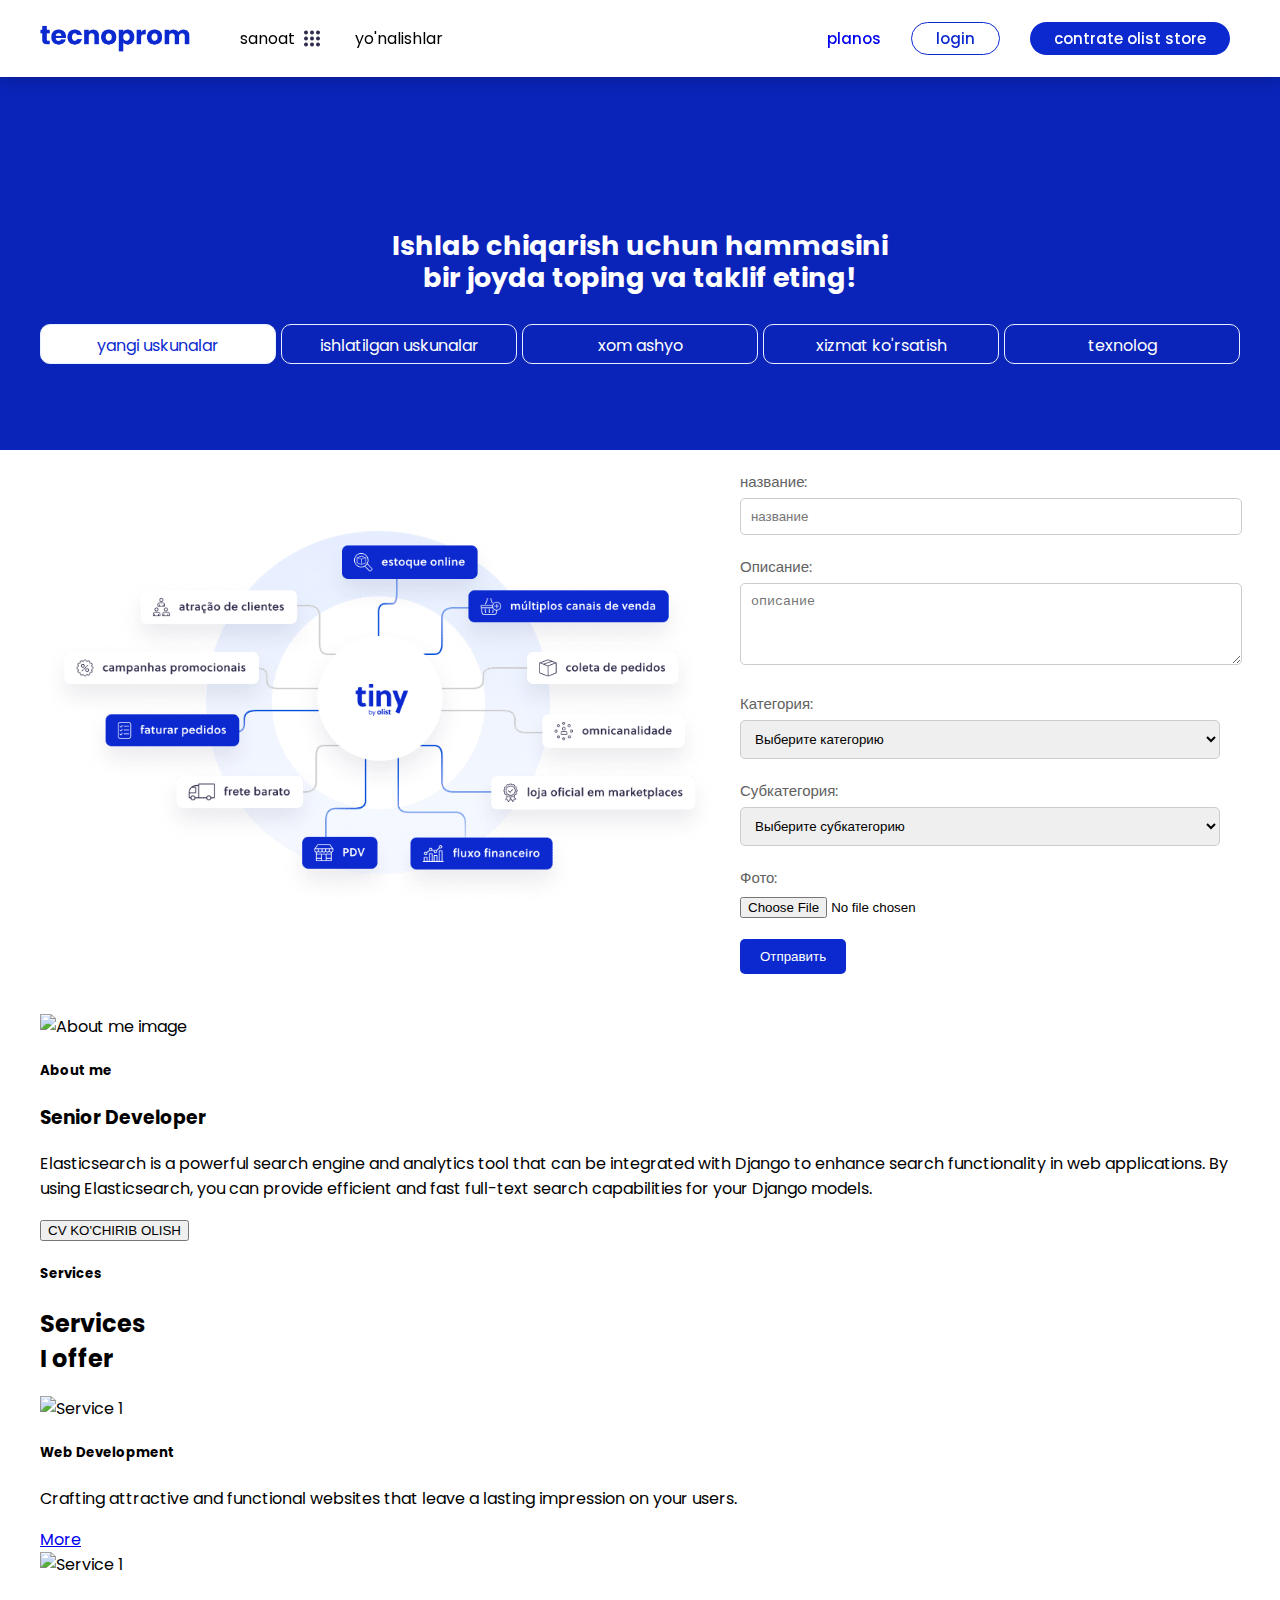
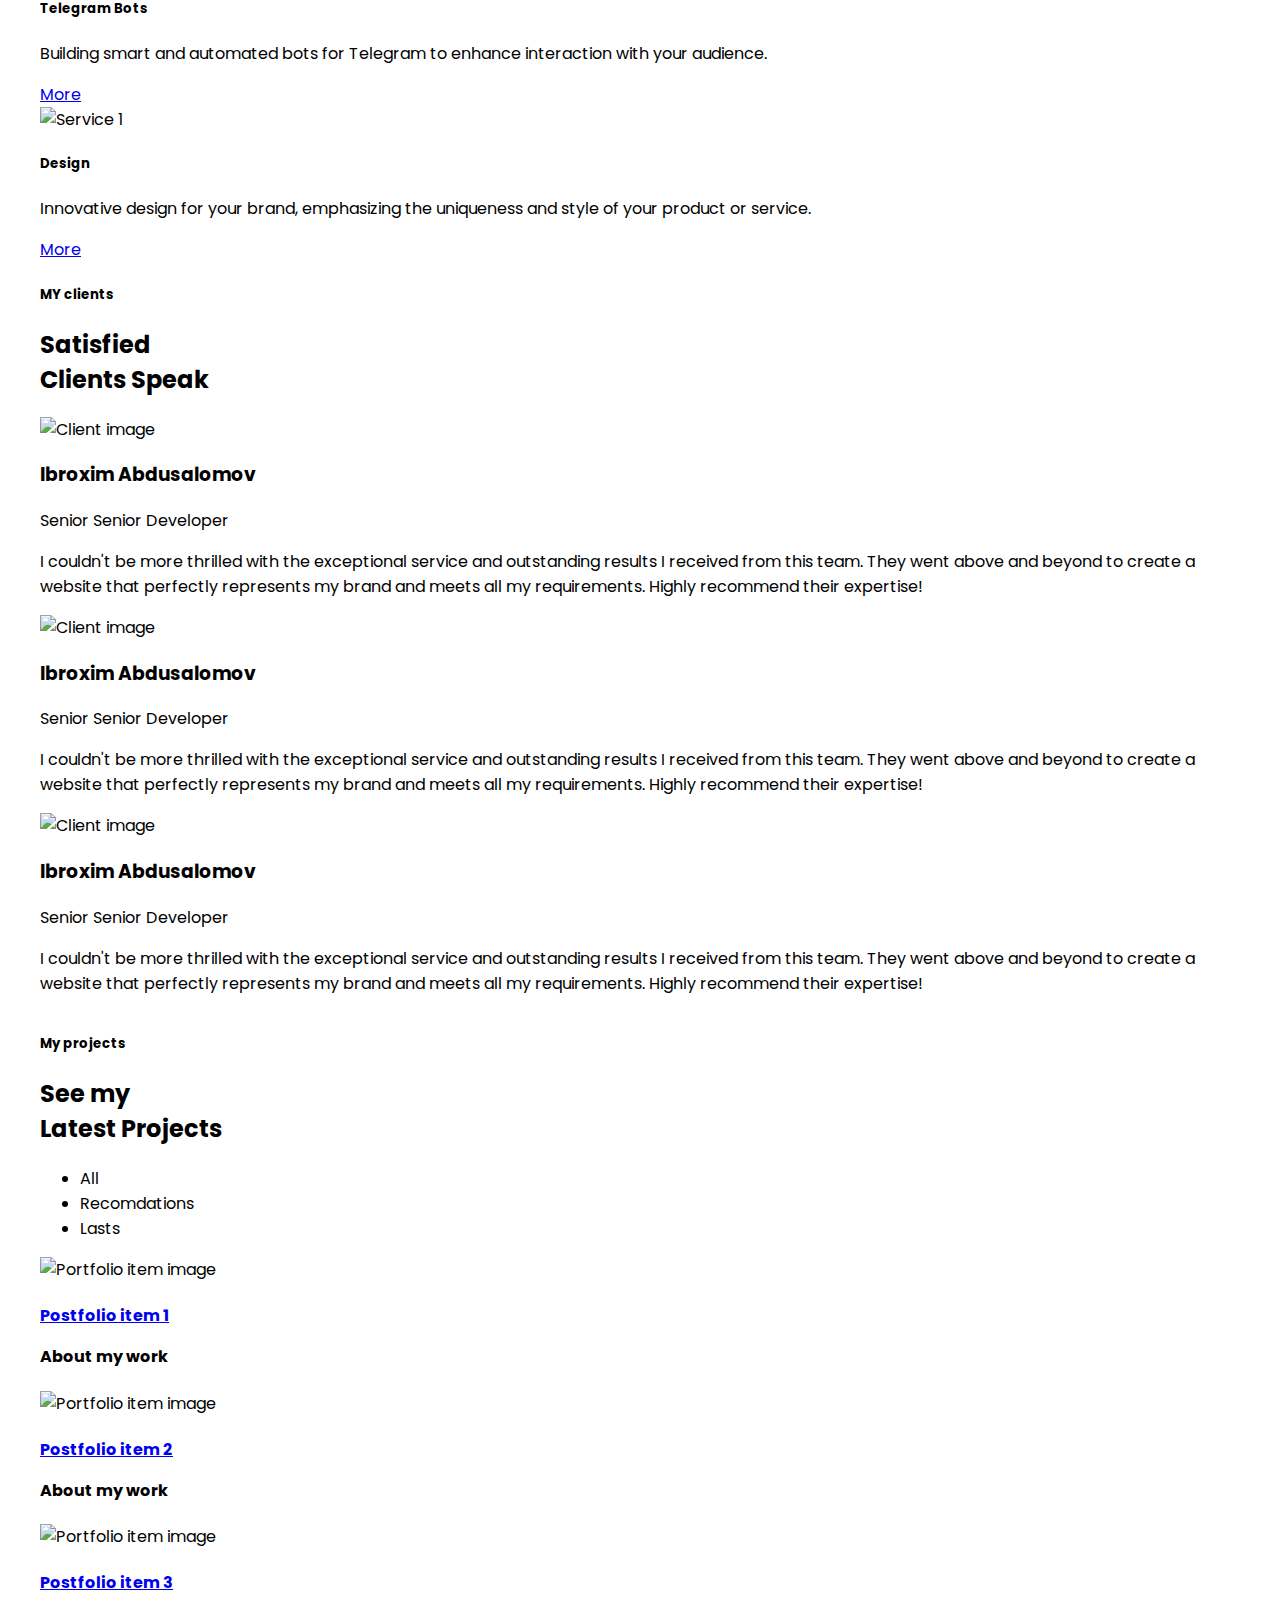
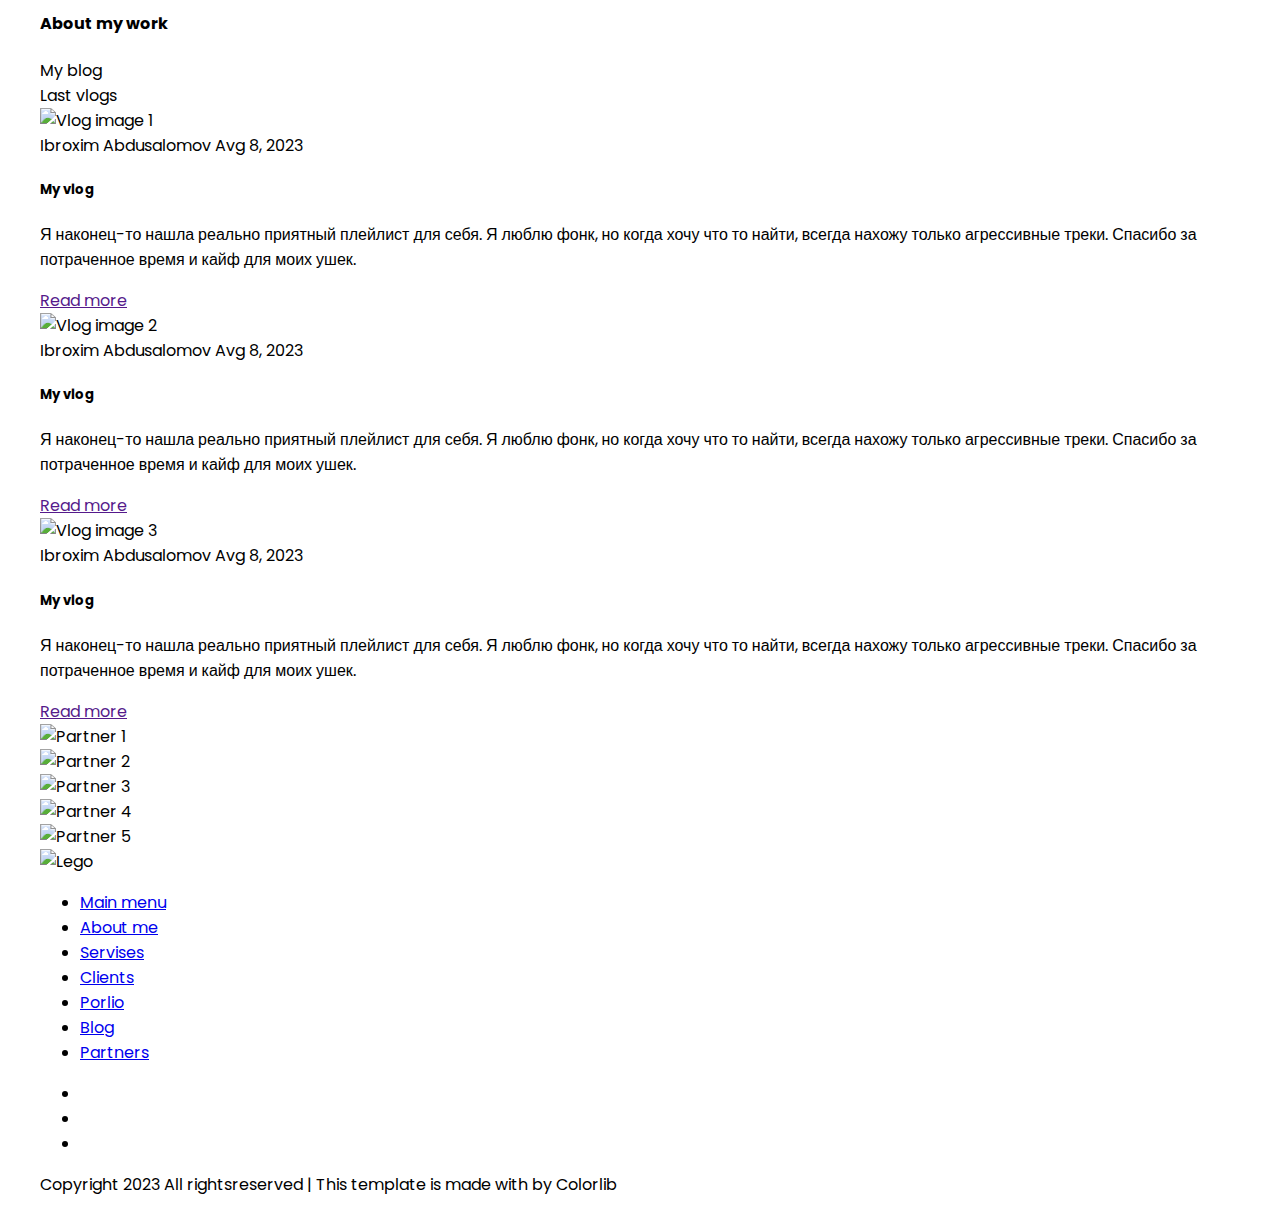
==== test.html @ 876601b6 "form and image seccess" ====
<!DOCTYPE html>
<html lang="en">
<head>
    <title>Me Web Servises</title>
    <meta charset="UTF-8">
    <meta name="viewport" content="width=device-width, initial=scale=1">
    <link rel="stylesheet" href="./css/style.css">
    <link rel="stylesheet" href="./css/main.css">
    <link rel="stylesheet" href="./css/shared.css">
    <link rel="stylesheet" href="./js/style.js">
    <link rel="stylesheet" href="https://cdnjs.cloudflare.com/ajax/libs/font-awesome/6.4.2/css/all.min.css" integrity="sha512-z3gLpd7yknf1YoNbCzqRKc4qyor8gaKU1qmn+CShxbuBusANI9QpRohGBreCFkKxLhei6S9CQXFEbbKuqLg0DA==" crossorigin="anonymous" referrerpolicy="no-referrer" />
</head>

<body>
    <!-- Header section -->
    <header class="main-header">
        <div class="container">
            <div class="main-header__logo">
                <a href="index.html">
                    <img src="./images/TECNOPROM-LOGO.png" alt="logo">
                </a>
            </div>
            <div class="main-navigations">
                <nav class="main-navigation">
                    <a href="#" class="main-navigation__button">sanoat
                        <img src="./images/at.png" class="img__categories" alt="img for categories">
                    </a>
                    
                    <ul class="main-navigation__items">
                        <li class="main-navigation__item"><a href="#">Plastmassa</a></li>
                        <li class="main-navigation__item"><a href="#">Qadoqlash</a></li>
                        <li class="main-navigation__item"><a href="#">Tekstil</a></li>
                        <li class="main-navigation__item"><a href="#">Oziq-ovqat</a></li>
                        <li class="main-navigation__item"><a href="#">Agro</a></li>
                        <li class="main-navigation__item"><a href="#">Metall</a></li>
                    </ul>
                </nav>

                <nav class="main-navigation">
                    <a href="#" class="main-navigation__button">yo'nalishlar</a>
                    <ul class="main-navigation__items">
                        <li class="main-navigation__item">
                            <a href="#">
                                <img src="./images/yangi-uskunalar-24px.png" alt="">
                                Yangi uskunalar
                            </a>
                        </li>
                        <li class="main-navigation__item">
                            <a href="#">
                                <img src="./images/ishlatilgan-uskunalar-24px.png" alt="">
                                Ishlatilgan uskunalar
                            </a>
                        </li>
                        <li class="main-navigation__item">
                            <a href="#">
                                <img src="./images/icon-xomashyo-24px.png" alt="">
                                Xom ashyo
                            </a>
                        </li>
                        <li class="main-navigation__item">
                            <a href="#">
                                <img src="./images/sanoat-xomashyo-24px.png" alt="">
                                Xizmat ko'rsatish
                            </a>
                        </li>
                        <li class="main-navigation__item">
                            <a href="#">
                                <img src="./images/texnologlar-24px.png" alt="">
                                Texnologlar
                            </a>
                        </li>
                    </ul>
                </nav>
            </div>

            <div class="right-buttons">
                <ul class="buttons">
                    <li class="planos-button"><a href="#">planos</a></li>
                    <li class="login-button"><a href="#">login</a></li>
                    <li class="price-button"><a href="#price-form">contrate olist store</a></li>
                </ul>
            </div>
        </div>
    </header>
    <!-- /Header section -->

    <!-- Main section -->
    <div class="main-banner">
        <div class="container">
            <section id="price__form-section" class="price__form-section">
                <div class="price__form-text">
                    Ishlab chiqarish uchun hammasini <br> bir joyda toping va taklif eting!
                </div>
                <div class="price__form-buttons">
                    <ul class="price__form-button__items">
                        <li class="price__form-button__item btn_active" data-image="ilustra-ecossitema-tiny-desktop.png">
                            <a href="#">yangi uskunalar</a>
                        </li>
                        <li class="price__form-button__item" data-image="icon_path_2.png">
                            <a href="#">ishlatilgan uskunalar</a>
                        </li>
                        <li class="price__form-button__item" data-image="icon_path_3.png">
                            <a href="#">xom ashyo</a>
                        </li>
                        <li class="price__form-button__item" data-image="icon_path_4.png">
                            <a href="#">xizmat ko'rsatish</a>
                        </li>                
                        <li class="price__form-button__item" data-image="icon_path_4.png">
                            <a href="#">texnolog</a>
                        </li>
                    </ul>
                </div>
            </section>
        </div>    
    </div>


    <!-- /Main section -->

    <!-- Statictics -->
    <div id="price-form" class="container">
        <section class="price-form">
            <div class="price__image-form">
                <img id="bannerImage" src="./images/ilustra-ecossitema-tiny-desktop.png" alt="">
            </div>

            <div class="price__form-form">
                <form>
                    <div class="form-group">
                        <label for="name">название:</label>
                        <input type="text" id="name" name="name" required placeholder="название">
                    </div>
                    <div class="form-group">
                        <label for="description">Описание:</label>
                        <textarea id="description" name="description" rows="4" required placeholder="описание"></textarea>
                    </div>
                    <div class="form-group">
                        <label for="category">Категория:</label>
                        <select id="category" name="category" required>
                            <option value="" disabled selected>Выберите категорию</option>
                            <option value="yangi uskunalar">yangi uskunalar</option>
                            <option value="ishlatilgan uskunalar">ishlatilgan uskunalar</option>
                            <option value="xom ashyo">xom ashyo</option>
                            <option value="xizmat ko'rsatish">xizmat ko'rsatish</option>
                            <option value="texnolog">texnolog</option>
                            <!-- Другие варианты категорий -->
                        </select>
                    </div>
                    <div class="form-group">
                        <label for="subcategory">Субкатегория:</label>
                        <select id="subcategory" name="subcategory" required>
                            <option value="" disabled selected>Выберите субкатегорию</option>
                            <option value="Субкатегория 1">Субкатегория 1</option>
                            <option value="Субкатегория 2">Субкатегория 2</option>
                            <!-- Другие варианты субкатегорий -->
                        </select>
                    </div>
                    <div class="form-group">
                        <label for="photo">Фото:</label>
                        <input type="file" id="photo" name="photo" accept="image/*" required>
                    </div>
                    <button type="submit">Отправить</button>
                </form>
                
            </div>
        </section>
    </div>
    <!-- /Statictics -->

    <!-- About me section -->
    <div class="container">
        <section id="about-me-section" class="about-me">
            <div class="about-me__image">
                <img src="./img/man.png" alt="About me image">
            </div>
            <div class="about-me__info">
                <h5 class="section-subtitle">
                    About me
                    <span class="blur-line"></span>
                </h5>
                <h3 class="section-title">
                    Senior Developer
                </h3>
                <p class="about-me__description">
                    Elasticsearch is a powerful search engine and analytics tool that can be integrated with Django to enhance search functionality in web applications. By using Elasticsearch, you can provide efficient and fast full-text search capabilities for your Django models.
                </p>
    
                <button type="button" class="about-me__action button to-uppercase">
                    CV ko'chirib olish
                </button>
            </div>
        </section>
        <div class="clearfix"></div>
    </div>
    <!-- /About me section -->

    <!-- Services section -->
    <div class="container">
        <section id="services-section" class="services-section">
            <h5 class="section-subtitle">
                Services
                <span class="blur-line"></span>
            </h5>
            <h2 class="section-title">
                Services<br>
                I offer
            </h2>
            <div class="div service-cards">
                <div class="service-card">        
                    <img class="service-card__icon" src="./img/code-solid.png" alt="Service 1">
                    <h5 class="service-card__title">Web Development</h5>
                    <p class="service-card__description">Crafting attractive and functional websites that leave a lasting impression on your users.</p>
                    <a href="#" class="service-card__link">More</a>
                </div>

                <div class="service-card">        
                    <img class="service-card__icon" src="./img/telegram.png" alt="Service 1">
                    <h5 class="service-card__title">Telegram Bots</h5>
                    <p class="service-card__description">Building smart and automated bots for Telegram to enhance interaction with your audience.</p>
                    <a href="#" class="service-card__link">More</a>
                </div>
    
                <div class="service-card">        
                    <img class="service-card__icon" src="./img/html5.png" alt="Service 1">
                    <h5 class="service-card__title">Design</h5>
                    <p class="service-card__description">Innovative design for your brand, emphasizing the uniqueness and style of your product or service.</p>
                    <a href="#" class="service-card__link">More</a>
                </div>
            </div>

        </section>
    </div>
    <!-- /Services section -->

    <!-- Clients section -->
    <div class="container">
        <section id="clients-section" class="clients">
            <h5 class="section-subtitle">
                MY clients
                <span class="blur-line"></span>
            </h5>
            <h2 class="section-title">
                Satisfied<br>
                Clients Speak
            </h2>
            <div class="client-items">
                <div class="client-item">
                    <div class="client-item__image">
                        <img src="./img/user-solid.png" alt="Client image">
                    </div>
                    <div class="client-item__info">
                        <h3 class="client-item__name">
                            Ibroxim Abdusalomov
                        </h3>
                        <p class="client-item__itemposition">Senior Senior Developer</p>
                        <p class="client-item__review">
                            I couldn't be more thrilled with the exceptional service and outstanding results I received from this team. They went above and beyond to create a website that perfectly represents my brand and meets all my requirements. Highly recommend their expertise!
                        </p>
                        <div class="client-item__rate">
                            <i class="fa-solid fa-star"></i>
                            <i class="fa-solid fa-star"></i>
                            <i class="fa-solid fa-star"></i>
                            <i class="fa-solid fa-star"></i>
                            <i class="fa-solid fa-star disabled"></i>
                        </div>
                    </div>
                </div>
                <div class="client-item">
                    <div class="client-item__image">
                        <img src="./img/user-solid.png" alt="Client image">
                    </div>
                    <div class="client-item__info">
                        <h3 class="client-item__name">
                            Ibroxim Abdusalomov
                        </h3>
                        <p class="client-item__itemposition">Senior Senior Developer</p>
                        <p class="client-item__review">
                            I couldn't be more thrilled with the exceptional service and outstanding results I received from this team. They went above and beyond to create a website that perfectly represents my brand and meets all my requirements. Highly recommend their expertise!
                        </p>
                        <div class="client-item__rate">
                            <i class="fa-solid fa-star"></i>
                            <i class="fa-solid fa-star"></i>
                            <i class="fa-solid fa-star"></i>
                            <i class="fa-solid fa-star"></i>
                            <i class="fa-solid fa-star disabled"></i>
                        </div>
                    </div>
                </div>
                <div class="client-item">
                    <div class="client-item__image">
                        <img src="./img/user-solid.png" alt="Client image">
                    </div>
                    <div class="client-item__info">
                        <h3 class="client-item__name">
                            Ibroxim Abdusalomov
                        </h3>
                        <p class="client-item__itemposition">Senior Senior Developer</p>
                        <p class="client-item__review">
                            I couldn't be more thrilled with the exceptional service and outstanding results I received from this team. They went above and beyond to create a website that perfectly represents my brand and meets all my requirements. Highly recommend their expertise!
                        </p>
                        <div class="client-item__rate">
                            <i class="fa-solid fa-star"></i>
                            <i class="fa-solid fa-star"></i>
                            <i class="fa-solid fa-star"></i>
                            <i class="fa-solid fa-star"></i>
                            <i class="fa-solid fa-star disabled"></i>
                        </div>
                    </div>
                </div>
            </div>
        </section>
        <div class="clearfix"></div>
    </div>
    <!-- /Clients section -->

    <!-- Portfolio section -->
    <div class="container">
        <section id="portfolio-section" class="portfolio-section">
            <h5 class="section-subtitle">
                My projects
                <span class="blur-line"></span>
            </h5>
            <h2 class="section-title">
                See my<br>
                Latest Projects
            </h2>
            <ul class="portfolio-filters">
                <li class="all active">
                    All
                </li>
                <li class="recomments">
                    Recomdations
                </li>
                <li class="lasts">
                    Lasts
                </li>
            </ul>

            <div class="portfolio-items">
                <div class="portfolio-item portfolio-item-1">
                    <img src="/img/image-1.jpg" alt="Portfolio item image" class="portfolio-item__image">
                    <div class="portfolio-item__overlay"></div>
                    <div class="portfolio-item__info">
                        <h4>
                            <a href="#">Postfolio item 1</a>
                            <p>
                                About my work
                            </p>
                        </h4>
                    </div>
                </div>

                <div class="portfolio-item portfolio-item-2">
                    <img src="/img/image-2.png" alt="Portfolio item image" class="portfolio-item__image">
                    <div class="portfolio-item__overlay"></div>
                    <div class="portfolio-item__info">
                        <h4>
                            <a href="#">Postfolio item 2</a>
                            <p>
                                About my work
                            </p>
                        </h4>
                    </div>
                </div>

                <div class="portfolio-item portfolio-item-3">
                    <img src="/img/image-3.png" alt="Portfolio item image" class="portfolio-item__image">
                    <div class="portfolio-item__overlay"></div>
                    <div class="portfolio-item__info">
                        <h4>
                            <a href="#">Postfolio item 3</a>
                            <p>
                                About my work
                            </p>
                        </h4>
                    </div>
                </div>

                <!-- <div class="portfolio-item portfolio-item__3">
                    <img src="/img/photo_2023-08-07_18-07-54.jpg " alt="Portfolio item image" class="portfolio-item__image">
                    <div class="portfolio-item__overlay"></div>
                    <div class="portfolio-item__info">
                        <h4>
                            <a href="#">Postfolio item 2</a>
                            <p>
                                About my work
                            </p>
                        </h4>
                    </div>
                </div> -->
            </div>
        </section>    
    </div>
    <!-- /Portfolio section -->

    <!-- Blog section -->
    <div class="container">
        <section id="blog-section" class="blog">
            <div class="section-subtitle">
                My blog
                <span class="blur-line"></span>
            </div>
            <div class="section-title">
                Last vlogs
            </div>
            <div class="blog-items">
                <div class="blog-item">
                    <div class="blog-item__image">
                        <img src="./img/photo_2023-08-08_16-14-17.jpg" alt="Vlog image 1">
                    </div>
                    <div class="blog-item__info">
                        <div class="blog-item__main-info">
                            <i class="fa fa-user"></i>
                            <span class="blog-item__author">Ibroxim Abdusalomov</span>
                            <i class="fa fa-calendar"></i>
                            <span class="blog-item__date">Avg 8, 2023</span>
                        </div>
                        <h5 class="blog-item__title">
                            My vlog
                        </h5>
                        <p class="blog-item__description">
                            Я наконец-то нашла реально приятный плейлист для себя. Я люблю фонк, но когда хочу что то найти, всегда нахожу только агрессивные треки. Спасибо за потраченное время и кайф для моих ушек.
                        </p>
                        <a href="" class="blog-item__learn-more">
                            Read more
                        </a>
                    </div>
                </div>
                <div class="blog-item">
                    <div class="blog-item__image">
                        <img src="./img/photo_2023-08-08_16-14-18.jpg" alt="Vlog image 2">
                    </div>
                    <div class="blog-item__info">
                        <div class="blog-item__main-info">
                            <i class="fa fa-user"></i>
                            <span class="blog-item__author">Ibroxim Abdusalomov</span>
                            <i class="fa fa-calendar"></i>
                            <span class="blog-item__date">Avg 8, 2023</span>
                        </div>
                        <h5 class="blog-item__title">
                            My vlog
                        </h5>
                        <p class="blog-item__description">
                            Я наконец-то нашла реально приятный плейлист для себя. Я люблю фонк, но когда хочу что то найти, всегда нахожу только агрессивные треки. Спасибо за потраченное время и кайф для моих ушек.
                        </p>
                        <a href="" class="blog-item__learn-more">
                            Read more
                        </a>
                    </div>
                </div>
                <div class="blog-item">
                    <div class="blog-item__image">
                        <img src="./img/photo_2023-08-08_16-14-19.jpg" alt="Vlog image 3">
                    </div>
                    <div class="blog-item__info">
                        <div class="blog-item__main-info">
                            <i class="fa fa-user"></i>
                            <span class="blog-item__author">Ibroxim Abdusalomov</span>
                            <i class="fa fa-calendar"></i>
                            <span class="blog-item__date">Avg 8, 2023</span>
                        </div>
                        <h5 class="blog-item__title">
                            My vlog
                        </h5>
                        <p class="blog-item__description">
                            Я наконец-то нашла реально приятный плейлист для себя. Я люблю фонк, но когда хочу что то найти, всегда нахожу только агрессивные треки. Спасибо за потраченное время и кайф для моих ушек.
                        </p>
                        <a href="" class="blog-item__learn-more">
                            Read more
                        </a>
                    </div>
                </div>
            </div>
        </section>    
    </div>
    <!-- /Blog section -->

    <!-- Partners section -->
    <div class="container">
        <section id="partners" class="partners">
            <div class="partner">
                <img src="./img/partner 1.jpeg" alt="Partner 1">
            </div>
            <div class="partner">
                <img src="./img/partner 2.jpeg" alt="Partner 2">
            </div>
            <div class="partner">
                <img src="./img/partner 3.jpeg" alt="Partner 3">
            </div>
            <div class="partner">
                <img src="./img/partner 4.jpeg" alt="Partner 4">
            </div>
            <div class="partner">
                <img src="./img/partner 5.jpeg" alt="Partner 5">
            </div>
        </section>
    </div>
    <!-- /Partners section -->

    <!-- Footer section -->
    <footer class="footer">
        <div class="container">
            <div class="footer__brand">
                <img src="./img/linux-22617.png" alt="Lego">
            </div>

            <nav class="footer__navigation">
                <ul class="footer__navigation-items">
                    <li class="footer__navigation-item"><a href="#">Main menu</a></li>
                    <li class="footer__navigation-item"><a href="#">About me</a></li>
                    <li class="footer__navigation-item"><a href="#">Servises</a></li>
                    <li class="footer__navigation-item"><a href="#">Clients</a></li>
                    <li class="footer__navigation-item"><a href="#">Porlio</a></li>
                    <li class="footer__navigation-item"><a href="#">Blog</a></li>
                    <li class="footer__navigation-item"><a href="#">Partners</a></li>
                </ul>
            </nav>

            <ul class="footer__socials">
                <li class="footer__social">
                    <a href="https://t.me/Ibr6xim" target="_blank">
                        <i class="fab fa-telegram"></i>
                    </a>
                </li>
                <li class="footer__social">
                    <a href="https://www.instagram.com/roxim_life/" target="_blank">
                        <i class="fab fa-instagram"></i>
                    </a>
                </li>
                <li class="footer__social">
                    <a href="https://www.facebook.com/profile.php?id=100086847567526" target="_blank">
                        <i class="fab fa-facebook"></i>
                    </a>
                </li>
            </ul>
            
            <p class="footer__text">
                Copyright 2023 All rightsreserved | This template is made with by Colorlib
            </p>
        </div>
    </footer>
    <!-- /Footer section -->
    <script>
        const buttons = document.querySelectorAll('.price__form-button__item');
        const bannerImage = document.getElementById('bannerImage');
        const categorySelect = document.getElementById('category');

        buttons.forEach(button => {
            button.addEventListener('click', (event) => {
                event.preventDefault(); // Предотвращаем переход по ссылке
                buttons.forEach(btn => btn.classList.remove('btn_active'));
                button.classList.add('btn_active');
                const imageName = button.getAttribute('data-image');
                bannerImage.src = `./images/${imageName}`;

        const categoryText = button.querySelector('a').innerText;
        const categoryOption = categorySelect.querySelector(`[value="${categoryText}"]`);
            if (categoryOption) {
                categoryOption.selected = true;
            }
            });
        });
    </script>
</body>
</html>
---- css/style.css ----
@font-face {
    font-family: 'Poppins';
    src: url('../fonts/Poppins/Poppins-Black.eot');
    src: url('../fonts/Poppins/Poppins-Black.eot?#iefix') format('embedded-opentype'),
        url('../fonts/Poppins/Poppins-Black.woff2') format('woff2'),
        url('../fonts/Poppins/Poppins-Black.woff') format('woff'),
        url('../fonts/Poppins/Poppins-Black.ttf') format('truetype');
    font-weight: 900;
    font-style: normal;
    font-display: swap;
}

@font-face {
    font-family: 'Poppins';
    src: url('../fonts/Poppins/Poppins-BlackItalic.eot');
    src: url('../fonts/Poppins/Poppins-BlackItalic.eot?#iefix') format('embedded-opentype'),
        url('../fonts/Poppins/Poppins-BlackItalic.woff2') format('woff2'),
        url('../fonts/Poppins/Poppins-BlackItalic.woff') format('woff'),
        url('../fonts/Poppins/Poppins-BlackItalic.ttf') format('truetype');
    font-weight: 900;
    font-style: italic;
    font-display: swap;
}

@font-face {
    font-family: 'Poppins';
    src: url('../fonts/Poppins/Poppins-ExtraBold.eot');
    src: url('../fonts/Poppins/Poppins-ExtraBold.eot?#iefix') format('embedded-opentype'),
        url('../fonts/Poppins/Poppins-ExtraBold.woff2') format('woff2'),
        url('../fonts/Poppins/Poppins-ExtraBold.woff') format('woff'),
        url('../fonts/Poppins/Poppins-ExtraBold.ttf') format('truetype');
    font-weight: bold;
    font-style: normal;
    font-display: swap;
}

@font-face {
    font-family: 'Poppins';
    src: url('../fonts/Poppins/Poppins-BoldItalic.eot');
    src: url('../fonts/Poppins/Poppins-BoldItalic.eot?#iefix') format('embedded-opentype'),
        url('../fonts/Poppins/Poppins-BoldItalic.woff2') format('woff2'),
        url('../fonts/Poppins/Poppins-BoldItalic.woff') format('woff'),
        url('../fonts/Poppins/Poppins-BoldItalic.ttf') format('truetype');
    font-weight: bold;
    font-style: italic;
    font-display: swap;
}

@font-face {
    font-family: 'Poppins';
    src: url('../fonts/Poppins/Poppins-ExtraBoldItalic.eot');
    src: url('../fonts/Poppins/Poppins-ExtraBoldItalic.eot?#iefix') format('embedded-opentype'),
        url('../fonts/Poppins/Poppins-ExtraBoldItalic.woff2') format('woff2'),
        url('../fonts/Poppins/Poppins-ExtraBoldItalic.woff') format('woff'),
        url('../fonts/Poppins/Poppins-ExtraBoldItalic.ttf') format('truetype');
    font-weight: bold;
    font-style: italic;
    font-display: swap;
}

@font-face {
    font-family: 'Poppins';
    src: url('../fonts/Poppins/Poppins-SemiBoldItalic.eot');
    src: url('../fonts/Poppins/Poppins-SemiBoldItalic.eot?#iefix') format('embedded-opentype'),
        url('../fonts/Poppins/Poppins-SemiBoldItalic.woff2') format('woff2'),
        url('../fonts/Poppins/Poppins-SemiBoldItalic.woff') format('woff'),
        url('../fonts/Poppins/Poppins-SemiBoldItalic.ttf') format('truetype');
    font-weight: 600;
    font-style: italic;
    font-display: swap;
}

@font-face {
    font-family: 'Poppins';
    src: url('../fonts/Poppins/Poppins-Bold.eot');
    src: url('../fonts/Poppins/Poppins-Bold.eot?#iefix') format('embedded-opentype'),
        url('../fonts/Poppins/Poppins-Bold.woff2') format('woff2'),
        url('../fonts/Poppins/Poppins-Bold.woff') format('woff'),
        url('../fonts/Poppins/Poppins-Bold.ttf') format('truetype');
    font-weight: bold;
    font-style: normal;
    font-display: swap;
}

@font-face {
    font-family: 'Poppins';
    src: url('../fonts/Poppins/Poppins-Italic.eot');
    src: url('../fonts/Poppins/Poppins-Italic.eot?#iefix') format('embedded-opentype'),
        url('../fonts/Poppins/Poppins-Italic.woff2') format('woff2'),
        url('../fonts/Poppins/Poppins-Italic.woff') format('woff'),
        url('../fonts/Poppins/Poppins-Italic.ttf') format('truetype');
    font-weight: normal;
    font-style: italic;
    font-display: swap;
}

@font-face {
    font-family: 'Poppins';
    src: url('../fonts/Poppins/Poppins-MediumItalic.eot');
    src: url('../fonts/Poppins/Poppins-MediumItalic.eot?#iefix') format('embedded-opentype'),
        url('../fonts/Poppins/Poppins-MediumItalic.woff2') format('woff2'),
        url('../fonts/Poppins/Poppins-MediumItalic.woff') format('woff'),
        url('../fonts/Poppins/Poppins-MediumItalic.ttf') format('truetype');
    font-weight: 500;
    font-style: italic;
    font-display: swap;
}

@font-face {
    font-family: 'Poppins';
    src: url('../fonts/Poppins/Poppins-LightItalic.eot');
    src: url('../fonts/Poppins/Poppins-LightItalic.eot?#iefix') format('embedded-opentype'),
        url('../fonts/Poppins/Poppins-LightItalic.woff2') format('woff2'),
        url('../fonts/Poppins/Poppins-LightItalic.woff') format('woff'),
        url('../fonts/Poppins/Poppins-LightItalic.ttf') format('truetype');
    font-weight: 300;
    font-style: italic;
    font-display: swap;
}

@font-face {
    font-family: 'Poppins';
    src: url('../fonts/Poppins/Poppins-Medium.eot');
    src: url('../fonts/Poppins/Poppins-Medium.eot?#iefix') format('embedded-opentype'),
        url('../fonts/Poppins/Poppins-Medium.woff2') format('woff2'),
        url('../fonts/Poppins/Poppins-Medium.woff') format('woff'),
        url('../fonts/Poppins/Poppins-Medium.ttf') format('truetype');
    font-weight: 500;
    font-style: normal;
    font-display: swap;
}

@font-face {
    font-family: 'Poppins';
    src: url('../fonts/Poppins/Poppins-Regular.eot');
    src: url('../fonts/Poppins/Poppins-Regular.eot?#iefix') format('embedded-opentype'),
        url('../fonts/Poppins/Poppins-Regular.woff2') format('woff2'),
        url('../fonts/Poppins/Poppins-Regular.woff') format('woff'),
        url('../fonts/Poppins/Poppins-Regular.ttf') format('truetype');
    font-weight: normal;
    font-style: normal;
    font-display: swap;
}

@font-face {
    font-family: 'Poppins';
    src: url('../fonts/Poppins/Poppins-SemiBold.eot');
    src: url('../fonts/Poppins/Poppins-SemiBold.eot?#iefix') format('embedded-opentype'),
        url('../fonts/Poppins/Poppins-SemiBold.woff2') format('woff2'),
        url('../fonts/Poppins/Poppins-SemiBold.woff') format('woff'),
        url('../fonts/Poppins/Poppins-SemiBold.ttf') format('truetype');
    font-weight: 600;
    font-style: normal;
    font-display: swap;
}

@font-face {
    font-family: 'Poppins';
    src: url('../fonts/Poppins/Poppins-Thin.eot');
    src: url('../fonts/Poppins/Poppins-Thin.eot?#iefix') format('embedded-opentype'),
        url('../fonts/Poppins/Poppins-Thin.woff2') format('woff2'),
        url('../fonts/Poppins/Poppins-Thin.woff') format('woff'),
        url('../fonts/Poppins/Poppins-Thin.ttf') format('truetype');
    font-weight: 100;
    font-style: normal;
    font-display: swap;
}

@font-face {
    font-family: 'Poppins';
    src: url('../fonts/Poppins/Poppins-ExtraLightItalic.eot');
    src: url('../fonts/Poppins/Poppins-ExtraLightItalic.eot?#iefix') format('embedded-opentype'),
        url('../fonts/Poppins/Poppins-ExtraLightItalic.woff2') format('woff2'),
        url('../fonts/Poppins/Poppins-ExtraLightItalic.woff') format('woff'),
        url('../fonts/Poppins/Poppins-ExtraLightItalic.ttf') format('truetype');
    font-weight: 200;
    font-style: italic;
    font-display: swap;
}

@font-face {
    font-family: 'Poppins';
    src: url('../fonts/Poppins/Poppins-ThinItalic.eot');
    src: url('../fonts/Poppins/Poppins-ThinItalic.eot?#iefix') format('embedded-opentype'),
        url('../fonts/Poppins/Poppins-ThinItalic.woff2') format('woff2'),
        url('../fonts/Poppins/Poppins-ThinItalic.woff') format('woff'),
        url('../fonts/Poppins/Poppins-ThinItalic.ttf') format('truetype');
    font-weight: 100;
    font-style: italic;
    font-display: swap;
}

@font-face {
    font-family: 'Poppins';
    src: url('../fonts/Poppins/Poppins-Light.eot');
    src: url('../fonts/Poppins/Poppins-Light.eot?#iefix') format('embedded-opentype'),
        url('../fonts/Poppins/Poppins-Light.woff2') format('woff2'),
        url('../fonts/Poppins/Poppins-Light.woff') format('woff'),
        url('../fonts/Poppins/Poppins-Light.ttf') format('truetype');
    font-weight: 300;
    font-style: normal;
    font-display: swap;
}

@font-face {
    font-family: 'Poppins';
    src: url('../fonts/Poppins/Poppins-ExtraLight.eot');
    src: url('../fonts/Poppins/Poppins-ExtraLight.eot?#iefix') format('embedded-opentype'),
        url('../fonts/Poppins/Poppins-ExtraLight.woff2') format('woff2'),
        url('../fonts/Poppins/Poppins-ExtraLight.woff') format('woff'),
        url('../fonts/Poppins/Poppins-ExtraLight.ttf') format('truetype');
    font-weight: 200;
    font-style: normal;
    font-display: swap;
}




html {
    scroll-behavior: smooth;
}

body {
    font-family: 'Poppins', 'Roboto', sans-serif;
    margin: 0;
}

a {
    transition: 0.3s;
}

.container {
    width: 1200px;
    margin: 0 auto; /* Автоматический отступ по горизонтали, центрирует контейнер */
}


.to-uppercase {
    text-transform: uppercase;
}

.clearfix::after {
    content: "";
    display: table;
    clear: both;
}

/* Navbar  */

.main-header {
    position: fixed;
    top: 0;
    left: 0;
    width: 100%;
    background-color: white;
    box-shadow: 0px 3px 16px 0px rgb(0, 0, 0, .2);
    z-index: 10;
    padding: 10px 0;
}

.main-header .container {
    display: flex;
    align-items: center;
}

.main-header__logo img {
    width: 150px;
    display: flex;
    justify-content: center;
}

/* Buttons 1------------------------------------------ */

.main-navigations {
    display: flex;
    padding-left: 20px;
}

.main-navigation {
    padding: 0 30px;
}

.main-navigation__button {
    /* display: inline-block; */
    text-decoration: none;
    color: black;
}

.main-navigation__button::before {
    content: "";
    display: block;
    position: absolute;
    top: 0;
    bottom: -20px;
    left: 20px;
    right: 20px;
    opacity: 0;
}

.main-navigation__button:hover::before {
    opacity: 1;
}

.main-navigation__button img {
    position: absolute;
    margin-left: 5px;
}

.main-navigation {
    position: relative; /* Добавьте это */
}

.main-navigation__items {
    display: none;
    position: absolute;
    background-color: white;
    box-shadow: 0px 3px 16px 0px rgba(0, 0, 0, 0.2);
    z-index: 1;
    padding: 15px 0;
    border-radius: 10px;
    top: 70%;
    left: 0;
    width: 300px;
    list-style: none;
}

.main-navigation__item {
    padding: 10px 30px;
    display: flex;
    align-items: center;
}

.main-navigation__item a {
    text-decoration: none;
    color: black;
    display: flex;
    align-items: center;
}

.main-navigation__item a img {
    text-align: end;
    padding: 0 15px 0 0;
}

.main-navigation__button:hover + .main-navigation__items,
.main-navigation__items:hover {
    display: block;
}

.main-navigation__item:hover,
.main-navigation__item a:hover {
    color: #0c29d0;
}


/* buttons in navbar  */

.right-buttons {
    margin-left: auto; /* Размещает блок на правой части */
}

.buttons {
    list-style: none;
    display: flex;
    gap: 10px;
}

.right-buttons .buttons .planos-button a,
.right-buttons .buttons .price-button a,
.right-buttons .buttons .login-button a {
    text-decoration: none;
    margin: 0 10px;
    border-radius: 20px; /* Border radius */
    font-size: 15px;
    font-weight: 500; 
    transition: background-color 0.3s ease, color 0.3s ease;
}

.right-buttons .buttons .login-button a {
    border: 1px solid #0c29d0; /* Border color */
    color: #0c29d0; /* Text color */
    padding: 5px 24px;

}

.right-buttons .buttons .login-button a:hover {
    background-color: #0c29d0; /* Background color */
    color: white; /* Text color on hover */
}

.right-buttons .buttons .price-button a {
    color: white; /* Text color */
    background-color: #0c29d0; /* Background color */
    padding: 6px 24px;
}

.right-buttons .buttons .price-button a:hover {
    background-color: #505faf; /* Background color */
    color: white; /* Text color on hover */
}
---- css/main.css ----
.main-banner {
    background: #0a24b9;
    height: 450px;
}

.price__form-section {

    /* display: flex;
    flex-direction: column;
    align-items: center;
    justify-content: center;
    text-align: center;
    background-color: #0c29d0;
    border-radius: 10px;
    color: white;
    padding: 50px;
    width: 100%; */

    align-items: center;
    padding-top: 230px;
    text-align: center;
}

.price__form-text {
    align-items: center;
    text-align: center;
    font-size: 27px;
    font-weight: 700;
    line-height: 32px;
    margin-bottom: 30px;
    color: white;
}

.price__form-button__items {
    list-style: none;
    padding: 0;
    margin: 0;
    display: flex;
    gap: 5px;
}

.price__form-button__item {
    width: 222px;
    height: 22px;
    border: 1px solid #E6EEFF;
    border-radius: 10px;
    padding: 8px;
}

.price__form-button__item a {
    display: flex;
    align-items: center;
    justify-content: center;
    color: white; /* Белый цвет */
    text-decoration: none;
}

.price__form-button__item.btn_active {
    background-color: white;
}

.price__form-button__item.btn_active a {
    color: #0c29d0;
}

/* form ------------------------------------------------- */

.price-form {
    display: flex;
    align-items: center; /* Выравнивание по вертикали */
    justify-content: space-between; /* Распределение по горизонтали */
    width: 100%;
    margin-bottom: 20px; /* Небольшой отступ снизу */
}

.price__image-form {
    width: 70%; /* Ширина изображения */
    flex: 1;
}

.price__image-form img {
    max-width: 100%;
    height: auto;
}

.price__form-form {
    width: 40%;
    padding: 20px;
    /* box-sizing: border-box; */
    /* background-color: #f5f5f5; */
}


.form-group {
    margin-bottom: 20px;
}

label {
    display: block;
    margin-bottom: 5px;
    font-size: 15px;
    font-weight: 400;
    color: #616161;

}

input[type="text"],
textarea,
select {
    width: 100%;
    padding: 10px;
    border: 1px solid #ccc;
    border-radius: 5px;
}

button[type="submit"] {
    padding: 10px 20px;
    background-color: #0c29d0;
    color: white;
    border: none;
    border-radius: 5px;
    cursor: pointer;
    transition: background-color 0.3s ease;
}

button[type="submit"]:hover {
    background-color: #07208a;
}
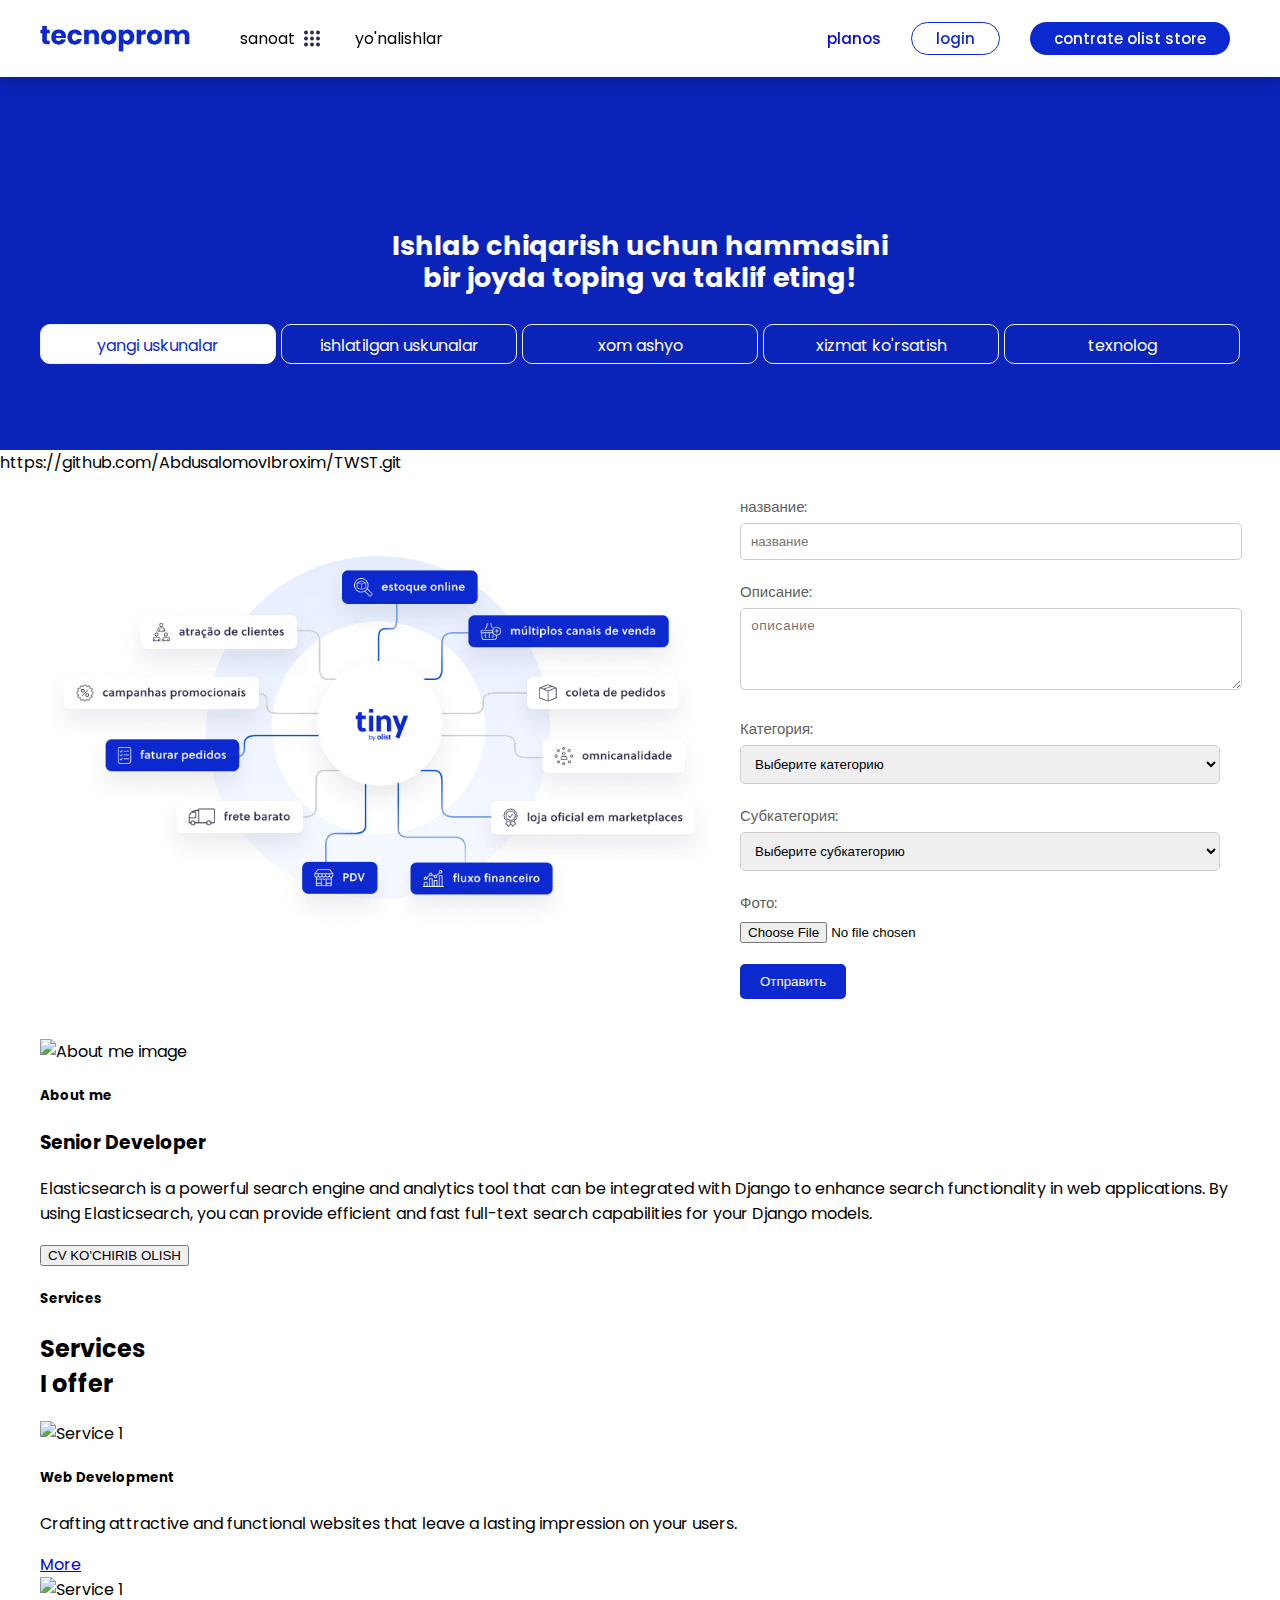
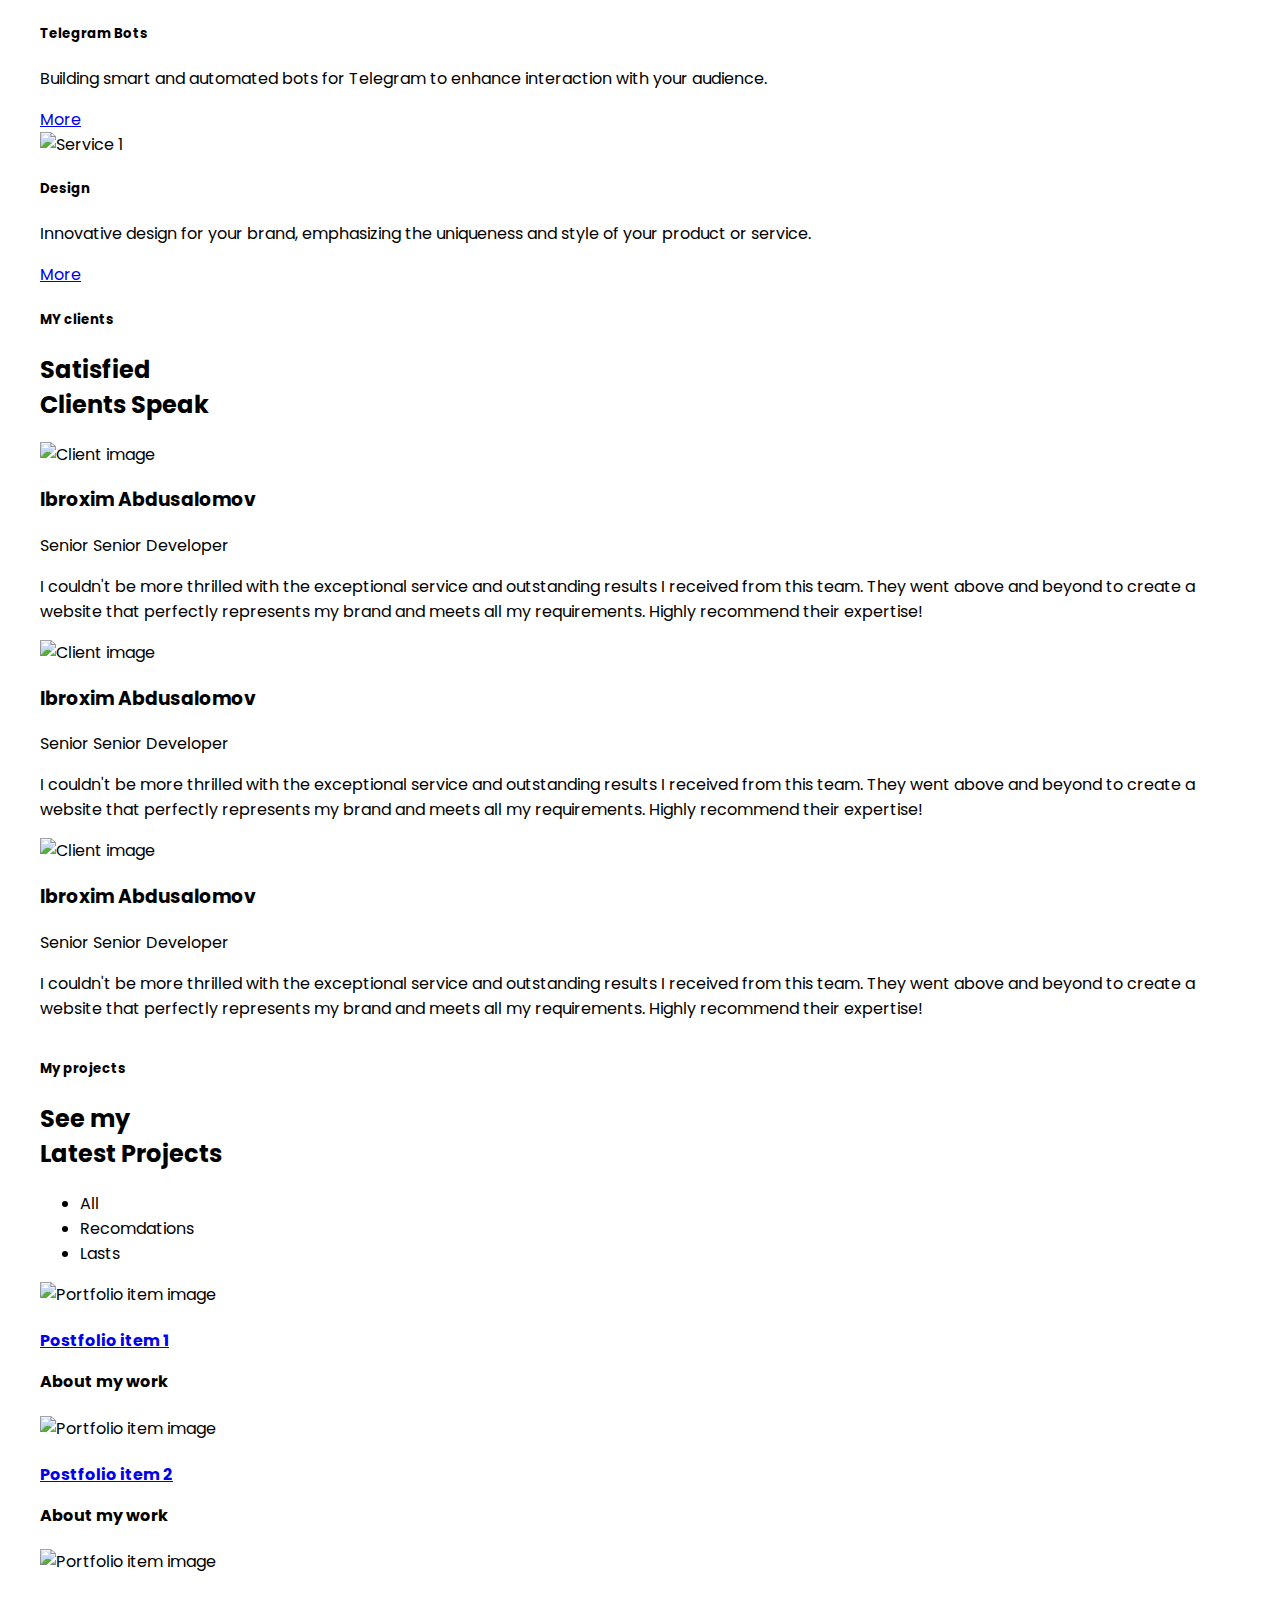
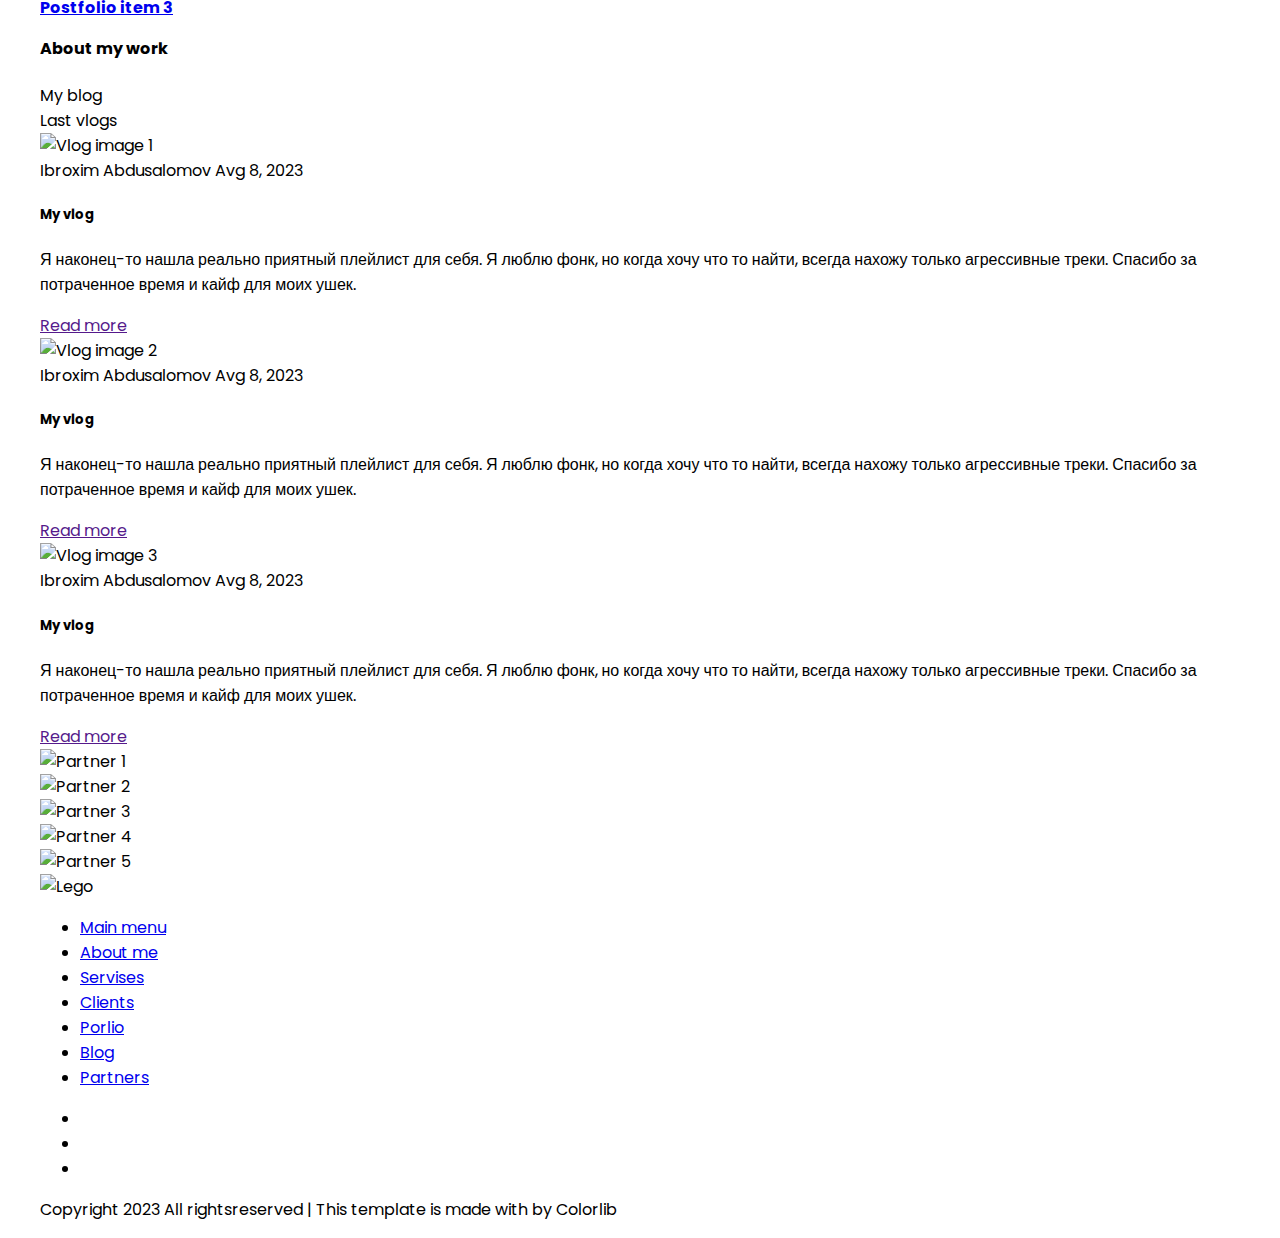
==== commit 70706546: "commit" ====
--- a/test.html
+++ b/test.html
@@ -116,7 +116,7 @@
 
 
     <!-- /Main section -->
-
+    https://github.com/AbdusalomovIbroxim/TWST.git
     <!-- Statictics -->
     <div id="price-form" class="container">
         <section class="price-form">
